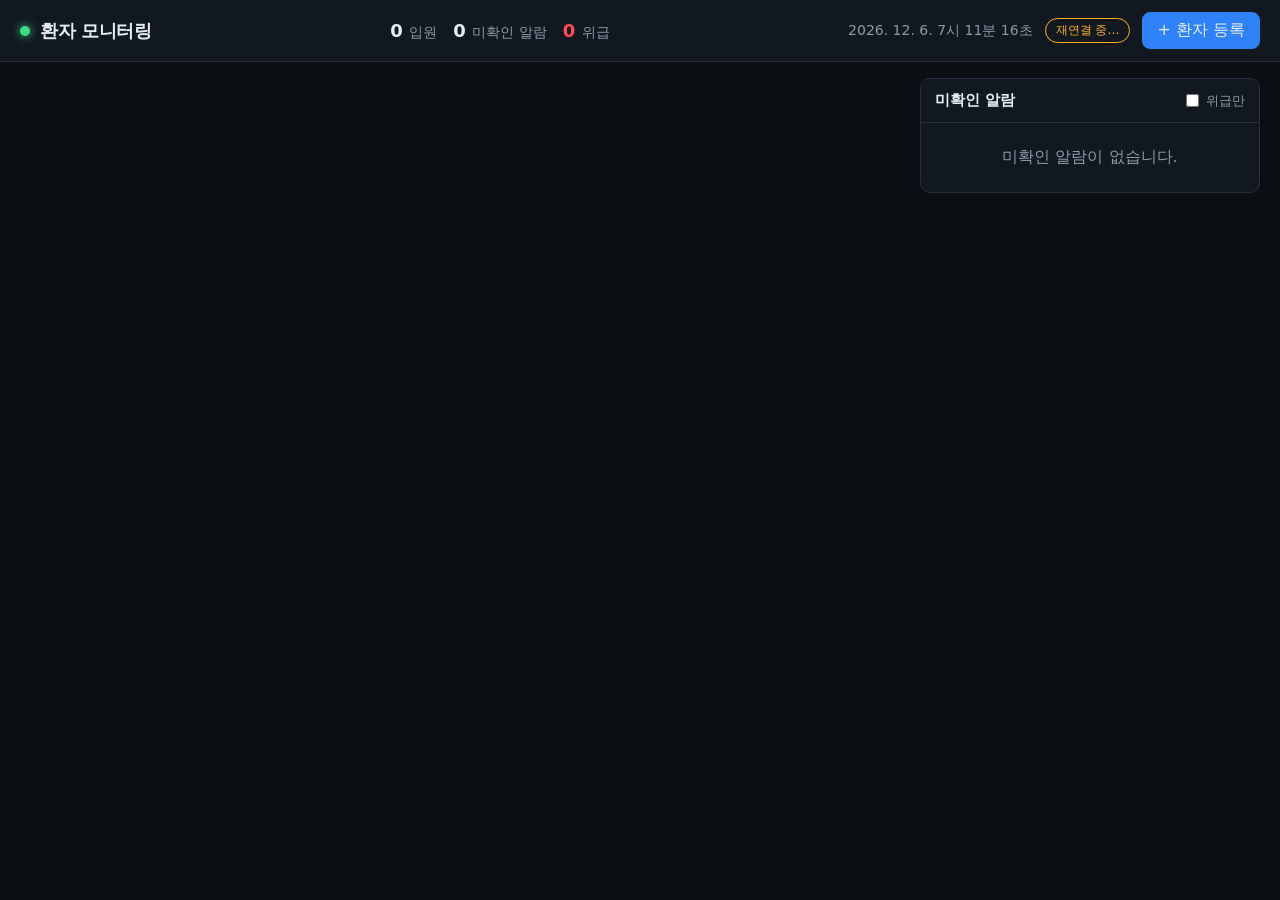
==== src/main/resources/static/index.html @ d4eb0162 "실시간 환자 모니터링 시스템 초기 구현 - Spring Boot 3.3 + Java 21 + Gradle, JdbcTemplate 로 SQL 직접 작성 - H2 기본 / MySQL" ====
<!doctype html>
<html lang="ko">
<head>
    <meta charset="utf-8">
    <meta name="viewport" content="width=device-width, initial-scale=1">
    <title>환자 모니터링</title>
    <link rel="stylesheet" href="dashboard.css">
</head>
<body>
<header class="topbar">
    <div class="brand">
        <span class="brand-dot"></span>
        <h1>환자 모니터링</h1>
    </div>
    <div class="summary">
        <span class="stat"><b id="admitted-count">0</b> 입원</span>
        <span class="stat"><b id="alarm-count">0</b> 미확인 알람</span>
        <span class="stat critical-stat"><b id="critical-count">0</b> 위급</span>
    </div>
    <div class="topbar-right">
        <span id="clock" class="clock"></span>
        <span id="conn" class="conn conn-off" title="실시간 연결 상태">연결 중…</span>
        <button id="open-register" class="btn btn-primary">+ 환자 등록</button>
    </div>
</header>

<main class="layout">
    <section class="patients" aria-label="환자 목록">
        <div id="patient-grid" class="patient-grid"></div>
        <p id="empty-patients" class="empty" hidden>입원 중인 환자가 없습니다. 오른쪽 위에서 환자를 등록하세요.</p>
    </section>

    <aside class="alarm-panel" aria-label="알람">
        <div class="alarm-head">
            <h2>미확인 알람</h2>
            <label class="toggle"><input type="checkbox" id="critical-only"> 위급만</label>
        </div>
        <ul id="alarm-list" class="alarm-list"></ul>
        <p id="empty-alarms" class="empty">미확인 알람이 없습니다.</p>
    </aside>
</main>

<div id="toasts" class="toasts" aria-live="assertive"></div>

<dialog id="register-dialog" class="dialog">
    <form id="register-form" method="dialog">
        <h2>환자 등록</h2>
        <label>이름 <input name="name" required maxlength="50"></label>
        <label>생년월일 <input name="birthDate" type="date" required></label>
        <label>성별
            <select name="gender" required>
                <option value="M">남</option>
                <option value="F">여</option>
            </select>
        </label>
        <label>병실 <input name="roomNumber" required maxlength="20" placeholder="예: ICU-04"></label>
        <label>진단명 <input name="diagnosis" maxlength="200"></label>
        <p id="register-error" class="form-error" hidden></p>
        <div class="dialog-actions">
            <button type="button" id="cancel-register" class="btn">취소</button>
            <button type="submit" class="btn btn-primary">등록</button>
        </div>
    </form>
</dialog>

<template id="patient-card-template">
    <article class="card">
        <header class="card-head">
            <div>
                <div class="card-title"><span class="name"></span><span class="room"></span></div>
                <div class="card-sub"><span class="demo"></span> · <span class="diagnosis"></span></div>
            </div>
            <div class="card-actions">
                <span class="badge" hidden></span>
                <button class="btn btn-small ack-all" hidden>알람 확인</button>
                <button class="btn btn-small discharge">퇴원</button>
            </div>
        </header>
        <div class="vitals">
            <div class="tile tile-hr" data-vital="heartRate">
                <span class="label">HR <small>bpm</small></span>
                <span class="value">--</span>
                <canvas class="spark"></canvas>
            </div>
            <div class="tile tile-spo2" data-vital="spo2">
                <span class="label">SpO₂ <small>%</small></span>
                <span class="value">--</span>
                <canvas class="spark"></canvas>
            </div>
            <div class="tile tile-bp" data-vital="bp">
                <span class="label">NIBP <small>mmHg</small></span>
                <span class="value">--</span>
                <canvas class="spark"></canvas>
            </div>
            <div class="tile tile-rr" data-vital="respiratoryRate">
                <span class="label">RR <small>/min</small></span>
                <span class="value">--</span>
                <canvas class="spark"></canvas>
            </div>
            <div class="tile tile-temp" data-vital="temperature">
                <span class="label">TEMP <small>°C</small></span>
                <span class="value">--</span>
                <canvas class="spark"></canvas>
            </div>
        </div>
        <footer class="card-foot"><span class="updated">측정 대기</span></footer>
    </article>
</template>

<script src="dashboard.js"></script>
</body>
</html>
---- src/main/resources/static/dashboard.css ----
/* 병상 모니터처럼 어두운 배경 + 항목별 고정 색상 (HR 녹색, SpO2 청록, BP 분홍, RR 노랑, TEMP 흰색) */
:root {
    --bg: #0b0f14;
    --panel: #121820;
    --panel-2: #18202a;
    --line: #243040;
    --text: #e6edf3;
    --muted: #8b98a8;
    --hr: #3ddc84;
    --spo2: #36c8f0;
    --bp: #ff7aa8;
    --rr: #f5d547;
    --temp: #e6edf3;
    --warning: #ffb020;
    --critical: #ff4d4f;
    --primary: #2f81f7;
    --radius: 10px;
    font-family: "Pretendard", "Malgun Gothic", system-ui, -apple-system, sans-serif;
}

* { box-sizing: border-box; }

html, body {
    margin: 0;
    background: var(--bg);
    color: var(--text);
}

button, input, select { font: inherit; }

/* ---------- 상단 바 ---------- */
.topbar {
    display: flex;
    flex-wrap: wrap;
    align-items: center;
    justify-content: space-between;
    gap: 12px;
    padding: 12px 20px;
    background: var(--panel);
    border-bottom: 1px solid var(--line);
    position: sticky;
    top: 0;
    z-index: 5;
}

.brand { display: flex; align-items: center; gap: 10px; }
.brand h1 { font-size: 18px; margin: 0; letter-spacing: -0.02em; }
.brand-dot {
    width: 10px; height: 10px; border-radius: 50%;
    background: var(--hr);
    box-shadow: 0 0 10px var(--hr);
    animation: pulse 1.2s infinite;
}

.summary { display: flex; gap: 16px; color: var(--muted); font-size: 14px; }
.summary b { color: var(--text); font-size: 18px; font-variant-numeric: tabular-nums; margin-right: 2px; }
.critical-stat b { color: var(--critical); }

.topbar-right { display: flex; align-items: center; gap: 12px; }
.clock { color: var(--muted); font-variant-numeric: tabular-nums; font-size: 14px; }

.conn {
    font-size: 12px;
    padding: 3px 10px;
    border-radius: 999px;
    border: 1px solid currentColor;
}
.conn-on { color: var(--hr); }
.conn-off { color: var(--warning); }

.btn {
    background: var(--panel-2);
    color: var(--text);
    border: 1px solid var(--line);
    border-radius: 8px;
    padding: 7px 14px;
    cursor: pointer;
}
.btn:hover { border-color: var(--muted); }
.btn-primary { background: var(--primary); border-color: var(--primary); }
.btn-primary:hover { filter: brightness(1.1); }
.btn-small { padding: 3px 9px; font-size: 12px; }

/* ---------- 본문 레이아웃 ---------- */
.layout {
    display: grid;
    grid-template-columns: 1fr 340px;
    gap: 16px;
    padding: 16px 20px;
    align-items: start;
}

.patient-grid {
    display: grid;
    grid-template-columns: repeat(auto-fill, minmax(380px, 1fr));
    gap: 16px;
}

.empty { color: var(--muted); text-align: center; padding: 24px; margin: 0; }

/* ---------- 환자 카드 ---------- */
.card {
    background: var(--panel);
    border: 1px solid var(--line);
    border-radius: var(--radius);
    overflow: hidden;
    transition: border-color .2s, box-shadow .2s;
}
.card.has-warning { border-color: var(--warning); }
.card.has-critical {
    border-color: var(--critical);
    animation: critical-glow 1s ease-in-out infinite alternate;
}
.card.stale .vitals { opacity: .45; }

.card-head {
    display: flex;
    justify-content: space-between;
    align-items: flex-start;
    gap: 8px;
    padding: 12px 14px;
    border-bottom: 1px solid var(--line);
}
.card-title { display: flex; align-items: baseline; gap: 8px; }
.card-title .name { font-size: 17px; font-weight: 700; }
.card-title .room {
    font-size: 12px; color: var(--spo2);
    border: 1px solid var(--line); border-radius: 6px; padding: 1px 6px;
}
.card-sub { color: var(--muted); font-size: 13px; margin-top: 3px; }
.card-actions { display: flex; align-items: center; gap: 6px; flex-shrink: 0; }

.badge {
    background: var(--warning);
    color: #111;
    font-size: 12px;
    font-weight: 700;
    border-radius: 999px;
    padding: 1px 8px;
}
.badge.critical { background: var(--critical); color: #fff; }

.vitals {
    display: grid;
    grid-template-columns: repeat(6, 1fr);
    gap: 1px;
    background: var(--line);
}

.tile {
    background: var(--panel);
    padding: 8px 10px 4px;
    display: flex;
    flex-direction: column;
    min-width: 0;
    grid-column: span 2;
    position: relative;
}
.tile-hr, .tile-spo2 { grid-column: span 3; }

.tile .label { font-size: 12px; font-weight: 700; letter-spacing: .04em; }
.tile .label small { font-weight: 400; color: var(--muted); }
.tile .value {
    font-size: 30px;
    font-weight: 700;
    line-height: 1.15;
    font-variant-numeric: tabular-nums;
    letter-spacing: -0.02em;
}
.tile-hr .value, .tile-spo2 .value { font-size: 42px; }
.tile .spark { width: 100%; height: 34px; display: block; }

.tile-hr   { color: var(--hr); }
.tile-spo2 { color: var(--spo2); }
.tile-bp   { color: var(--bp); }
.tile-rr   { color: var(--rr); }
.tile-temp { color: var(--temp); }

.tile.warning { background: color-mix(in srgb, var(--warning) 16%, var(--panel)); }
.tile.warning .value { color: var(--warning); }
.tile.critical { background: color-mix(in srgb, var(--critical) 22%, var(--panel)); }
.tile.critical .value { color: var(--critical); animation: blink 1s steps(2, start) infinite; }

.card-foot {
    padding: 6px 14px;
    font-size: 12px;
    color: var(--muted);
    display: flex;
    justify-content: flex-end;
}
.card.stale .updated { color: var(--warning); }

/* ---------- 알람 패널 ---------- */
.alarm-panel {
    background: var(--panel);
    border: 1px solid var(--line);
    border-radius: var(--radius);
    position: sticky;
    top: 76px;
    max-height: calc(100vh - 96px);
    display: flex;
    flex-direction: column;
}
.alarm-head {
    display: flex; justify-content: space-between; align-items: center;
    padding: 12px 14px;
    border-bottom: 1px solid var(--line);
}
.alarm-head h2 { font-size: 15px; margin: 0; }
.toggle { font-size: 13px; color: var(--muted); display: flex; align-items: center; gap: 4px; cursor: pointer; }

.alarm-list { list-style: none; margin: 0; padding: 0; overflow-y: auto; }
.alarm {
    display: grid;
    grid-template-columns: 4px 1fr auto;
    gap: 10px;
    padding: 10px 14px 10px 0;
    border-bottom: 1px solid var(--line);
    align-items: center;
}
.alarm.new { animation: slide-in .35s ease-out; }
.alarm .bar { align-self: stretch; background: var(--warning); border-radius: 0 3px 3px 0; }
.alarm.critical .bar { background: var(--critical); }
.alarm .who { font-size: 13px; font-weight: 700; }
.alarm .who span { color: var(--muted); font-weight: 400; margin-left: 4px; }
.alarm .msg { font-size: 13px; margin-top: 2px; }
.alarm.critical .msg { color: var(--critical); }
.alarm .time { font-size: 11px; color: var(--muted); margin-top: 2px; font-variant-numeric: tabular-nums; }

/* ---------- 토스트 ---------- */
.toasts {
    position: fixed;
    left: 50%;
    bottom: 20px;
    transform: translateX(-50%);
    display: flex;
    flex-direction: column;
    gap: 8px;
    z-index: 20;
    width: min(440px, calc(100% - 32px));
}
.toast {
    background: var(--critical);
    color: #fff;
    padding: 10px 14px;
    border-radius: 8px;
    font-size: 14px;
    box-shadow: 0 6px 20px rgba(0, 0, 0, .5);
    animation: slide-in .3s ease-out;
}

/* ---------- 등록 다이얼로그 ---------- */
.dialog {
    background: var(--panel);
    color: var(--text);
    border: 1px solid var(--line);
    border-radius: var(--radius);
    padding: 20px;
    width: min(400px, calc(100% - 32px));
}
.dialog::backdrop { background: rgba(0, 0, 0, .6); }
.dialog h2 { margin: 0 0 14px; font-size: 17px; }
.dialog label { display: flex; flex-direction: column; gap: 4px; font-size: 13px; color: var(--muted); margin-bottom: 10px; }
.dialog input, .dialog select {
    background: var(--bg);
    color: var(--text);
    border: 1px solid var(--line);
    border-radius: 6px;
    padding: 8px;
}
.dialog-actions { display: flex; justify-content: flex-end; gap: 8px; margin-top: 6px; }
.form-error { color: var(--critical); font-size: 13px; margin: 0 0 8px; }

/* ---------- 애니메이션 ---------- */
@keyframes pulse { 50% { opacity: .35; } }
@keyframes blink { to { visibility: hidden; } }
@keyframes critical-glow {
    from { box-shadow: 0 0 0 rgba(255, 77, 79, 0); }
    to   { box-shadow: 0 0 18px rgba(255, 77, 79, .45); }
}
@keyframes slide-in { from { opacity: 0; transform: translateY(-6px); } }

@media (prefers-reduced-motion: reduce) {
    *, *::before, *::after { animation: none !important; }
}

/* ---------- 좁은 화면 ---------- */
@media (max-width: 1000px) {
    .layout { grid-template-columns: 1fr; }
    .alarm-panel { position: static; max-height: 420px; }
}

@media (max-width: 520px) {
    .topbar { padding: 10px 16px; }
    .layout { padding: 12px 16px; }
    .patient-grid { grid-template-columns: 1fr; }
    .summary { order: 3; width: 100%; justify-content: space-between; }
    .clock { display: none; }
    .tile .value { font-size: 24px; }
    .tile-hr .value, .tile-spo2 .value { font-size: 34px; }
}
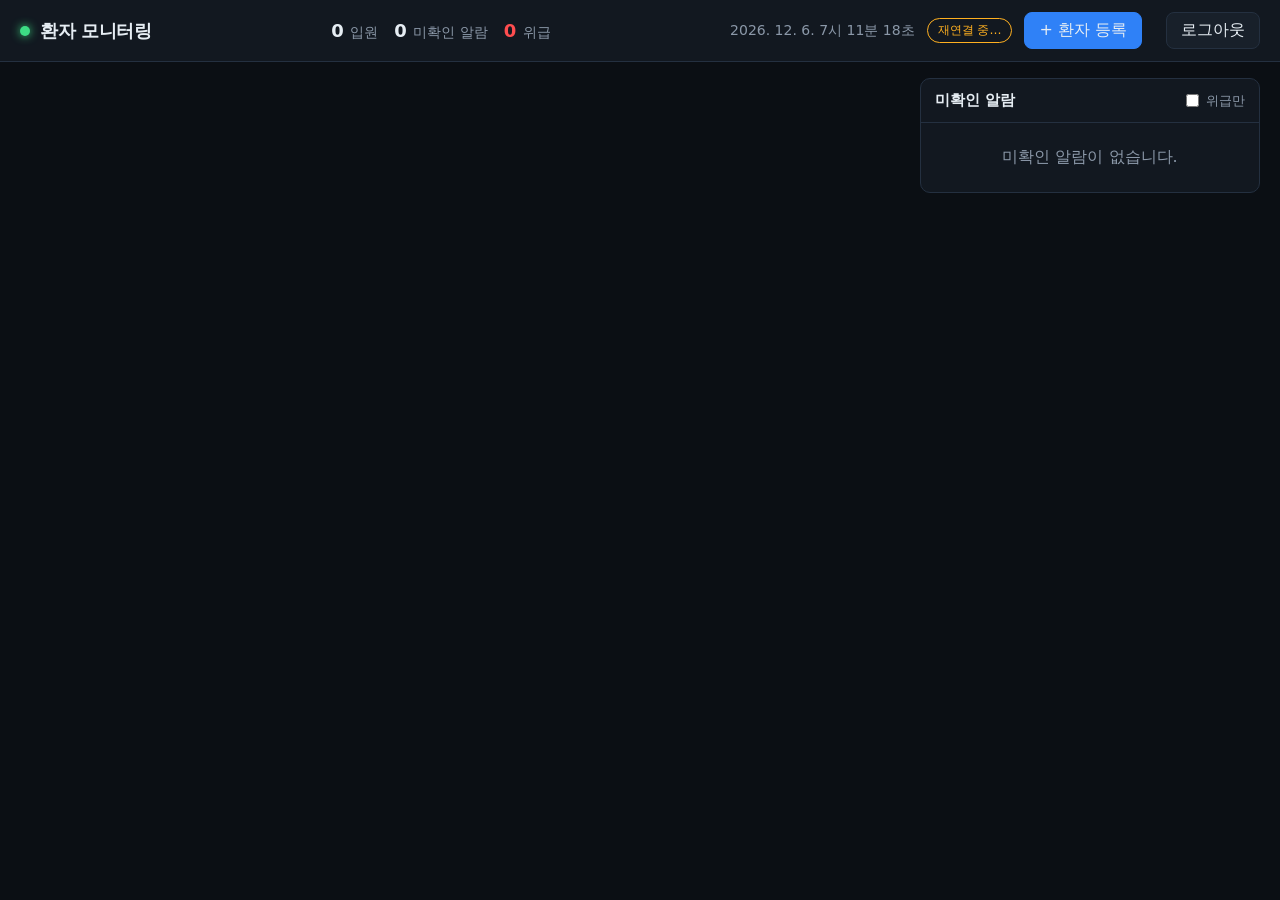
==== commit d7b26f4a: "로그인 페이지와 대시보드 로그아웃 화면 추가 - login.html/login.js: 로그인 폼, 실패/로그아웃 안내 - 대시보드: 사용자 표시, 로그아웃 버튼, CSRF 헤더, " ====
--- a/src/main/resources/static/index.html
+++ b/src/main/resources/static/index.html
@@ -21,6 +21,11 @@
         <span id="clock" class="clock"></span>
         <span id="conn" class="conn conn-off" title="실시간 연결 상태">연결 중…</span>
         <button id="open-register" class="btn btn-primary">+ 환자 등록</button>
+        <span id="current-user" class="current-user"></span>
+        <form id="logout-form" class="logout-form" method="post" action="/logout">
+            <input type="hidden" name="_csrf">
+            <button type="submit" class="btn">로그아웃</button>
+        </form>
     </div>
 </header>
 
--- a/src/main/resources/static/dashboard.css
+++ b/src/main/resources/static/dashboard.css
@@ -271,6 +271,44 @@
 .dialog-actions { display: flex; justify-content: flex-end; gap: 8px; margin-top: 6px; }
 .form-error { color: var(--critical); font-size: 13px; margin: 0 0 8px; }
 
+/* ---------- 로그인 ---------- */
+.login-page {
+    min-height: 100vh;
+    display: flex;
+    align-items: center;
+    justify-content: center;
+    padding: 16px;
+}
+.login-box {
+    background: var(--panel);
+    border: 1px solid var(--line);
+    border-radius: var(--radius);
+    padding: 24px;
+    width: min(360px, 100%);
+}
+.login-box .brand { margin-bottom: 18px; }
+.login-box label {
+    display: flex;
+    flex-direction: column;
+    gap: 4px;
+    font-size: 13px;
+    color: var(--muted);
+    margin-bottom: 12px;
+}
+.login-box input:not([type="hidden"]) {
+    background: var(--bg);
+    color: var(--text);
+    border: 1px solid var(--line);
+    border-radius: 6px;
+    padding: 9px;
+}
+.login-box button { width: 100%; margin-top: 4px; }
+.login-message { font-size: 13px; color: var(--hr); margin: 0 0 14px; }
+.login-message.error { color: var(--critical); }
+
+.current-user { color: var(--muted); font-size: 14px; }
+.logout-form { margin: 0; }
+
 /* ---------- 애니메이션 ---------- */
 @keyframes pulse { 50% { opacity: .35; } }
 @keyframes blink { to { visibility: hidden; } }
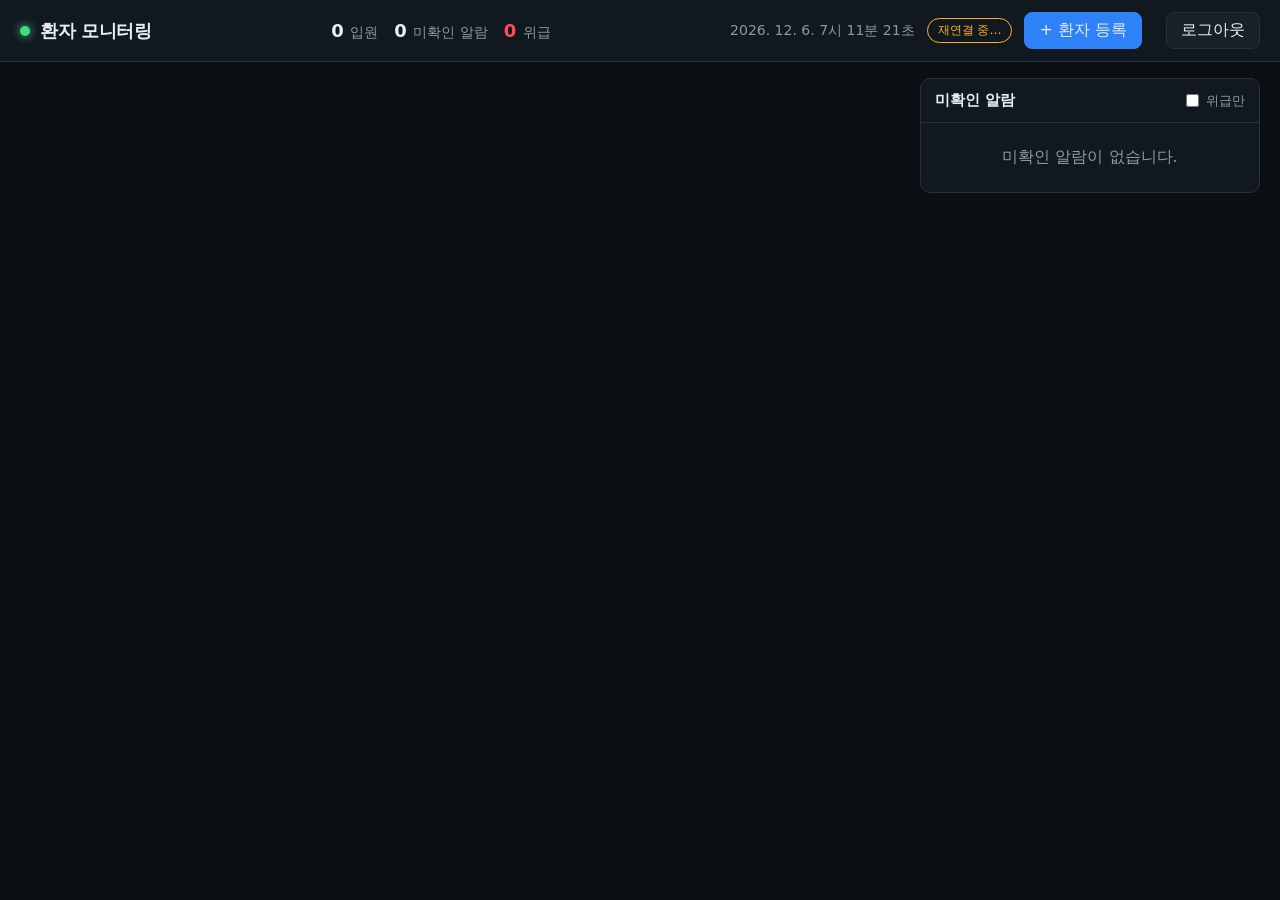
==== commit 8fa34e6b: "관리자 가입 승인 기능 추가 - /api/admin/** 를 ADMIN 권한으로 제한 - 승인 대기 목록 조회, 승인, 거절 API (대기 계정만 처리) - 대시보드에 관리자 전용" ====
--- a/src/main/resources/static/index.html
+++ b/src/main/resources/static/index.html
@@ -21,6 +21,7 @@
         <span id="clock" class="clock"></span>
         <span id="conn" class="conn conn-off" title="실시간 연결 상태">연결 중…</span>
         <button id="open-register" class="btn btn-primary">+ 환자 등록</button>
+        <button id="open-pending" class="btn" hidden>가입 승인 <b id="pending-count">0</b></button>
         <span id="current-user" class="current-user"></span>
         <form id="logout-form" class="logout-form" method="post" action="/logout">
             <input type="hidden" name="_csrf">
@@ -66,6 +67,16 @@
             <button type="submit" class="btn btn-primary">등록</button>
         </div>
     </form>
+</dialog>
+
+<dialog id="pending-dialog" class="dialog">
+    <h2>가입 승인 대기</h2>
+    <ul id="pending-list" class="pending-list"></ul>
+    <p id="pending-empty" class="empty" hidden>대기 중인 가입 신청이 없습니다.</p>
+    <p id="pending-error" class="form-error" hidden></p>
+    <div class="dialog-actions">
+        <button type="button" id="close-pending" class="btn">닫기</button>
+    </div>
 </dialog>
 
 <template id="patient-card-template">
--- a/src/main/resources/static/dashboard.css
+++ b/src/main/resources/static/dashboard.css
@@ -306,6 +306,30 @@
 .login-message { font-size: 13px; color: var(--hr); margin: 0 0 14px; }
 .login-message.error { color: var(--critical); }
 
+.login-links {
+    display: flex;
+    justify-content: center;
+    flex-wrap: wrap;
+    gap: 14px;
+    margin: 16px 0 0;
+    font-size: 13px;
+}
+.login-links a { color: var(--spo2); text-decoration: none; }
+.login-links a:hover { text-decoration: underline; }
+
+.pending-list { list-style: none; margin: 0 0 12px; padding: 0; max-height: 50vh; overflow-y: auto; }
+.pending-list li {
+    display: flex;
+    justify-content: space-between;
+    align-items: center;
+    gap: 10px;
+    padding: 10px 0;
+    border-bottom: 1px solid var(--line);
+    font-size: 14px;
+}
+.pending-list .sub { color: var(--muted); font-size: 12px; margin-top: 2px; overflow-wrap: anywhere; }
+.pending-list .actions { display: flex; gap: 6px; flex-shrink: 0; }
+
 .current-user { color: var(--muted); font-size: 14px; }
 .logout-form { margin: 0; }
 
